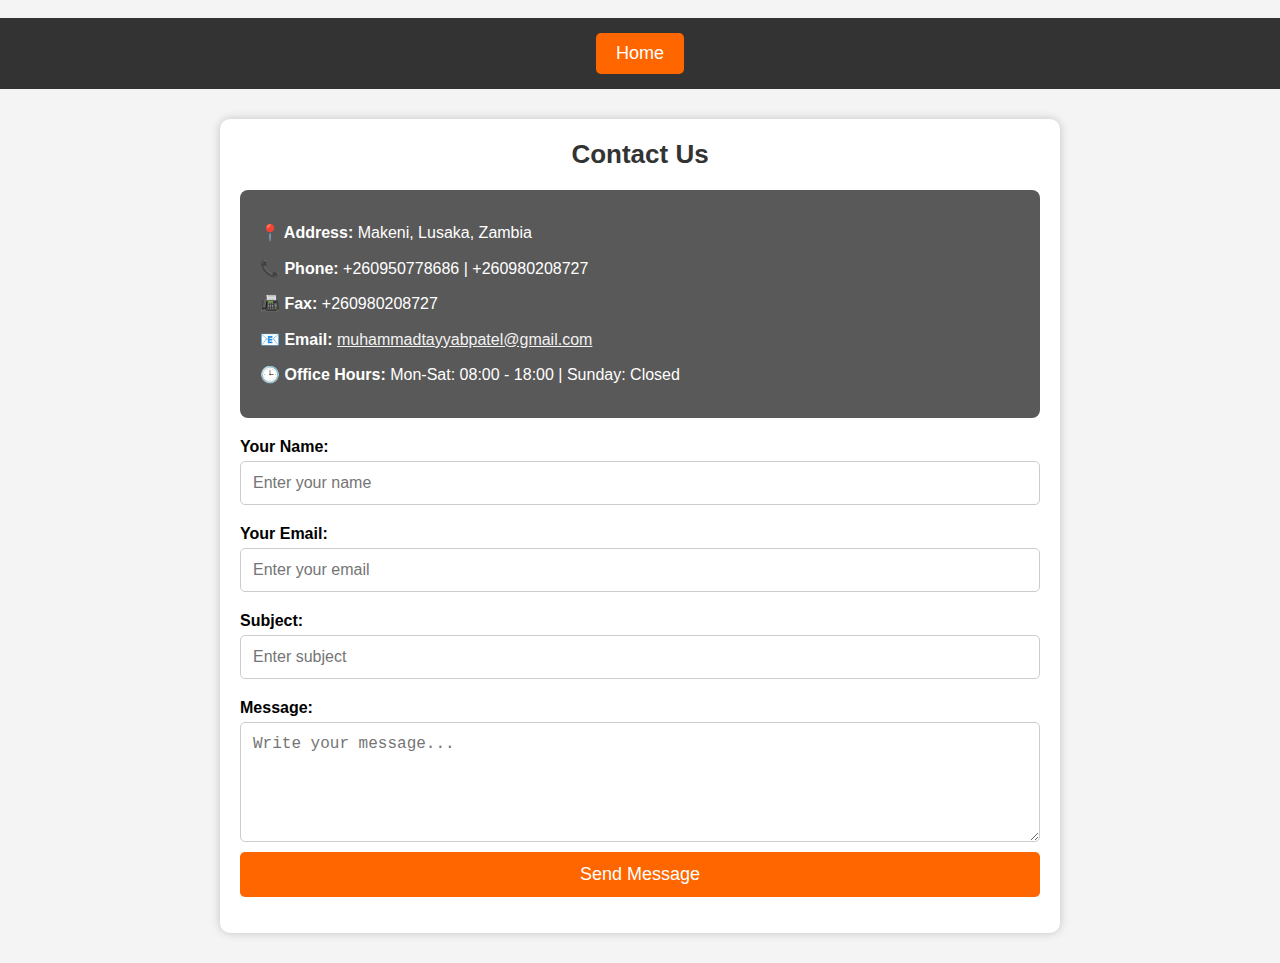
==== meenacontact.html @ 0e89e60e "Add files via upload" ====
﻿&nbsp;<!DOCTYPE html><html lang="en"><head><meta charset="UTF-8"><meta name="viewport" content="width=device-width, initial-scale=1.0"><title>Contact Us - Meena E-Commerce Store</title><style>
        /* General Styles */
        body {
            font-family: Arial, sans-serif;
            margin: 0;
            padding: 0;
            background-color: #f4f4f4;
        }
        
        /* Navigation Menu */
        #menu {
            background-color: #333;
            padding: 15px;
            text-align: center;
        }
        
        #menu a {
            color: white;
            text-decoration: none;
            font-size: 18px;
            padding: 10px 20px;
            background-color: #FF6600;
            border-radius: 5px;
            display: inline-block;
        }
        
        #menu a:hover {
            background-color: #E65100;
        }

        /* Contact Section */
        .contact-container {
            width: 90%;
            max-width: 800px;
            margin: 30px auto;
            background: white;
            padding: 20px;
            border-radius: 10px;
            box-shadow: 0px 0px 10px rgba(0, 0, 0, 0.2);
        }
        
        .contact-title {
            text-align: center;
            font-size: 26px;
            font-weight: bold;
            color: #333;
            margin-bottom: 20px;
        }
        
        .contact-details {
            background: #595959;
            color: #ffffff;
            padding: 20px;
            border-radius: 8px;
            text-align: left;
            font-size: 16px;
        }
        
        .contact-details p {
            margin: 10px 0;
            line-height: 1.6;
        }

        .contact-details a {
            color: #F2F2F2;
            text-decoration: underline;
        }

        /* Contact Form */
        .contact-form {
            margin-top: 20px;
        }

        .contact-form label {
            font-size: 16px;
            font-weight: bold;
            display: block;
            margin: 10px 0 5px;
        }
        
        .contact-form input, 
        .contact-form textarea {
            width: 100%;
            padding: 12px;
            border: 1px solid #ccc;
            border-radius: 5px;
            font-size: 16px;
            margin-bottom: 10px;
        }

        .contact-form textarea {
            height: 120px;
        }

        .contact-form button {
            background-color: #FF6600;
            color: white;
            border: none;
            padding: 12px;
            font-size: 18px;
            border-radius: 5px;
            cursor: pointer;
            width: 100%;
            transition: background 0.3s;
        }

        .contact-form button:hover {
            background-color: #E65100;
        }

        /* Responsive Design */
        @media (max-width: 768px) {
            .contact-container {
                padding: 15px;
            }

            .contact-title {
                font-size: 24px;
            }

            .contact-form input,
            .contact-form textarea {
                font-size: 14px;
            }

            .contact-form button {
                font-size: 16px;
            }
        }
    </style></head><body><!-- Navigation Menu --><div id="menu">
        <a href="index.html">Home</a>
    </div>

    <!-- Contact Section -->
    <div class="contact-container">
        <div class="contact-title">Contact Us</div>
        
        <div class="contact-details">
            <p><strong>📍 Address:</strong> Makeni, Lusaka, Zambia</p>
            <p><strong>📞 Phone:</strong> +260950778686 | +260980208727</p>
            <p><strong>📠 Fax:</strong> +260980208727</p>
            <p><strong>📧 Email:</strong> 
                <a href="mailto:muhammadtayyabpatel@gmail.com">
                    muhammadtayyabpatel@gmail.com
                </a>
            </p>
            <p><strong>🕒 Office Hours:</strong> Mon-Sat: 08:00 - 18:00 | Sunday: Closed</p>
        </div>

        <!-- Contact Form -->
        <div class="contact-form">
            <form action="submit_form.php" method="POST">
                <label for="name">Your Name:</label>
                <input type="text" id="name" name="name" placeholder="Enter your name" required>

                <label for="email">Your Email:</label>
                <input type="email" id="email" name="email" placeholder="Enter your email" required>

                <label for="subject">Subject:</label>
                <input type="text" id="subject" name="subject" placeholder="Enter subject" required>

                <label for="message">Message:</label>
                <textarea id="message" name="message" placeholder="Write your message..." required></textarea>

                <button type="submit">Send Message</button>
            </form>
        </div>
    </div>

</body>
</html>
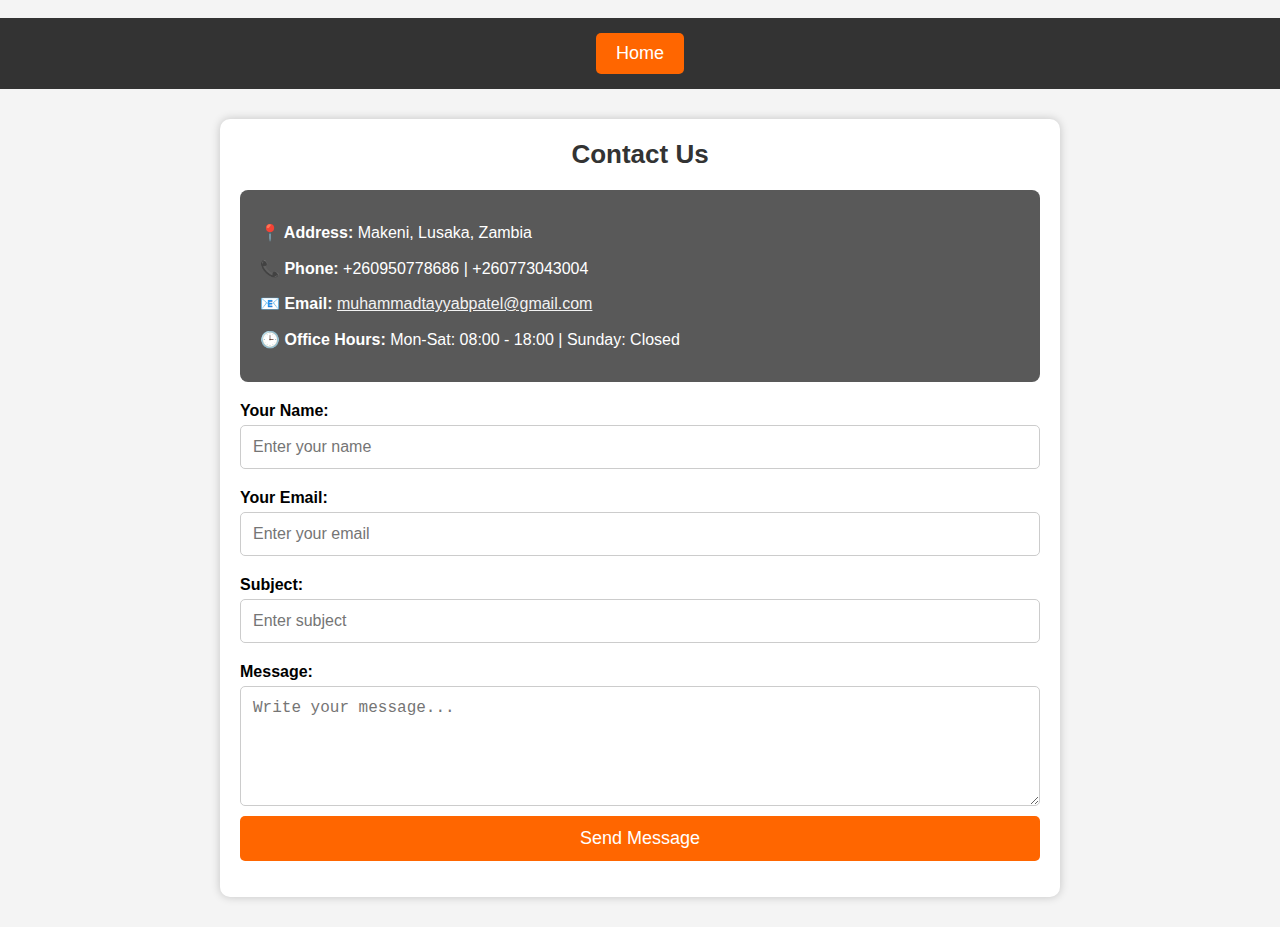
==== commit d97a0743: "Update meenacontact.html" ====
--- a/meenacontact.html
+++ b/meenacontact.html
@@ -137,8 +137,7 @@
         
         <div class="contact-details">
             <p><strong>📍 Address:</strong> Makeni, Lusaka, Zambia</p>
-            <p><strong>📞 Phone:</strong> +260950778686 | +260980208727</p>
-            <p><strong>📠 Fax:</strong> +260980208727</p>
+            <p><strong>📞 Phone:</strong> +260950778686 | +260773043004<p>
             <p><strong>📧 Email:</strong> 
                 <a href="mailto:muhammadtayyabpatel@gmail.com">
                     muhammadtayyabpatel@gmail.com
@@ -168,4 +167,4 @@
     </div>
 
 </body>
-</html>+</html>
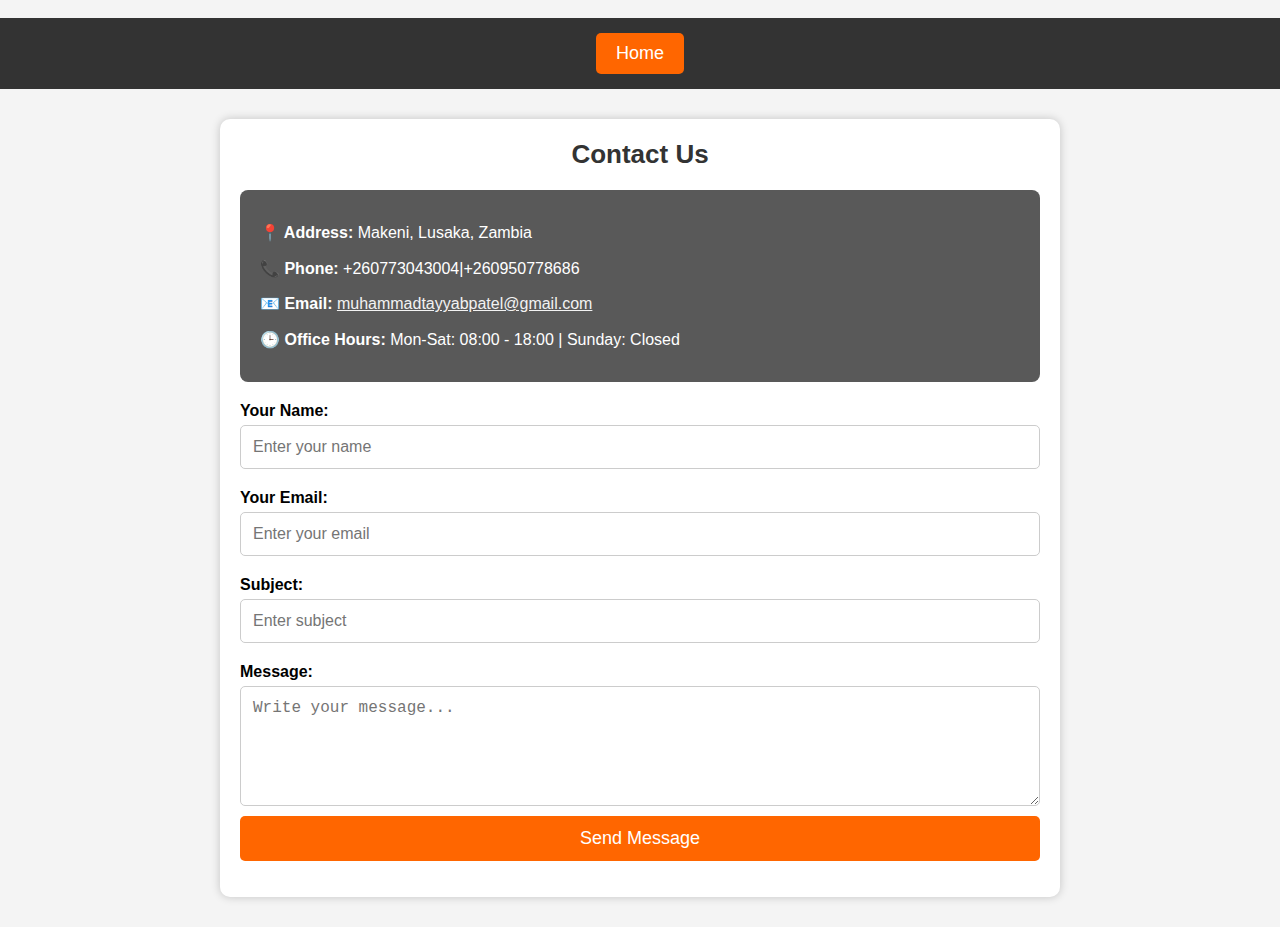
==== commit 70981142: "Update meenacontact.html" ====
--- a/meenacontact.html
+++ b/meenacontact.html
@@ -137,7 +137,7 @@
         
         <div class="contact-details">
             <p><strong>📍 Address:</strong> Makeni, Lusaka, Zambia</p>
-            <p><strong>📞 Phone:</strong> +260950778686 | +260773043004<p>
+            <p><strong>📞 Phone:</strong> +260773043004|+260950778686 <p>
             <p><strong>📧 Email:</strong> 
                 <a href="mailto:muhammadtayyabpatel@gmail.com">
                     muhammadtayyabpatel@gmail.com
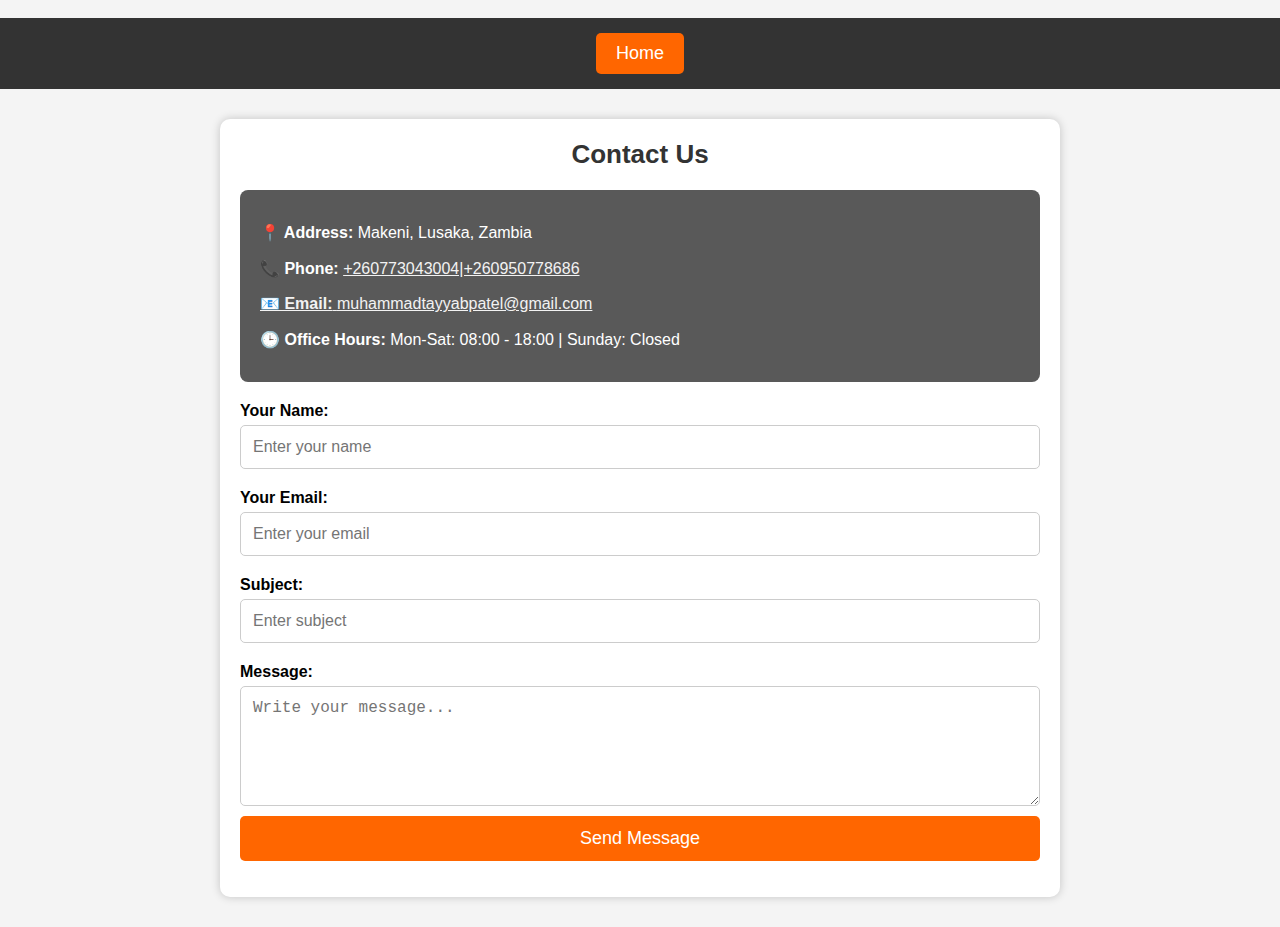
==== commit b35ed656: "Update meenacontact.html" ====
--- a/meenacontact.html
+++ b/meenacontact.html
@@ -136,14 +136,18 @@
         <div class="contact-title">Contact Us</div>
         
         <div class="contact-details">
-            <p><strong>📍 Address:</strong> Makeni, Lusaka, Zambia</p>
-            <p><strong>📞 Phone:</strong> +260773043004|+260950778686 <p>
+            <p><strong>📍 Address:</strong> 
+                    Makeni, Lusaka, Zambia</p>
+            <p><strong>📞 Phone:</strong> 
+                <a href="https://wa.me/message/UVTY2N73QGCDK1">
+                    +260773043004|+260950778686 <p>
             <p><strong>📧 Email:</strong> 
                 <a href="mailto:muhammadtayyabpatel@gmail.com">
                     muhammadtayyabpatel@gmail.com
                 </a>
             </p>
-            <p><strong>🕒 Office Hours:</strong> Mon-Sat: 08:00 - 18:00 | Sunday: Closed</p>
+            <p><strong>🕒 Office Hours:</strong> 
+                    Mon-Sat: 08:00 - 18:00 | Sunday: Closed</p>
         </div>
 
         <!-- Contact Form -->
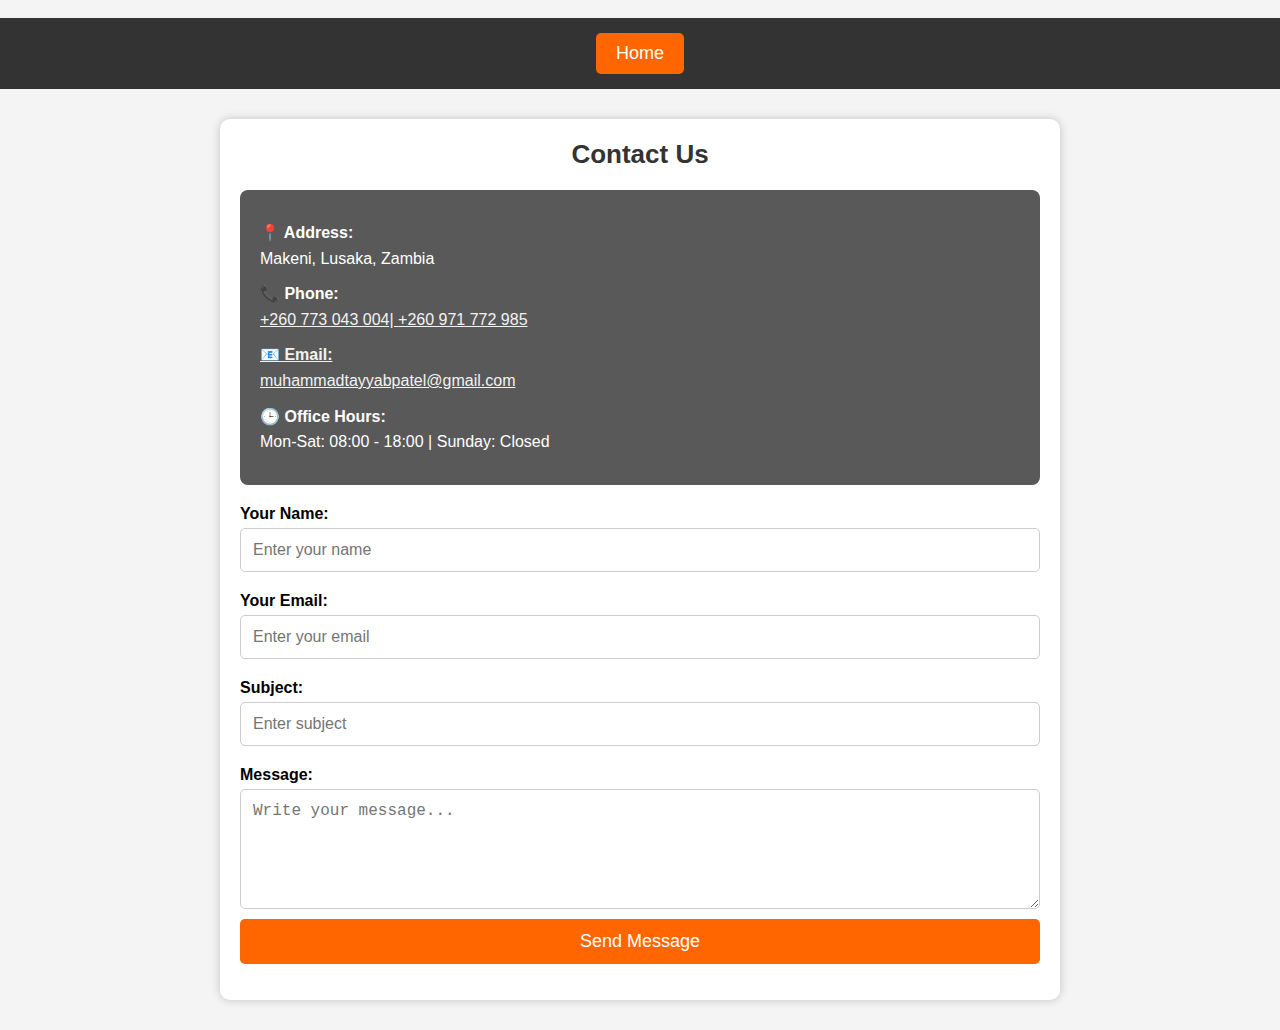
==== commit 3340747b: "Update meenacontact.html" ====
--- a/meenacontact.html
+++ b/meenacontact.html
@@ -136,17 +136,19 @@
         <div class="contact-title">Contact Us</div>
         
         <div class="contact-details">
-            <p><strong>📍 Address:</strong> 
+            <p><strong>📍 Address:</strong> <br>
                     Makeni, Lusaka, Zambia</p>
-            <p><strong>📞 Phone:</strong> 
+            <p><strong>📞 Phone:</strong> <br>
                 <a href="https://wa.me/message/UVTY2N73QGCDK1">
-                    +260773043004|+260950778686 <p>
-            <p><strong>📧 Email:</strong> 
+                    +260 773 043 004|
+                <a href="https://wa.me/message/3WHOPRHJYOTMH1">
+                    +260 971 772 985 <p>
+            <p><strong>📧 Email:</strong> <br>
                 <a href="mailto:muhammadtayyabpatel@gmail.com">
                     muhammadtayyabpatel@gmail.com
                 </a>
             </p>
-            <p><strong>🕒 Office Hours:</strong> 
+            <p><strong>🕒 Office Hours:</strong> <br>
                     Mon-Sat: 08:00 - 18:00 | Sunday: Closed</p>
         </div>
 
